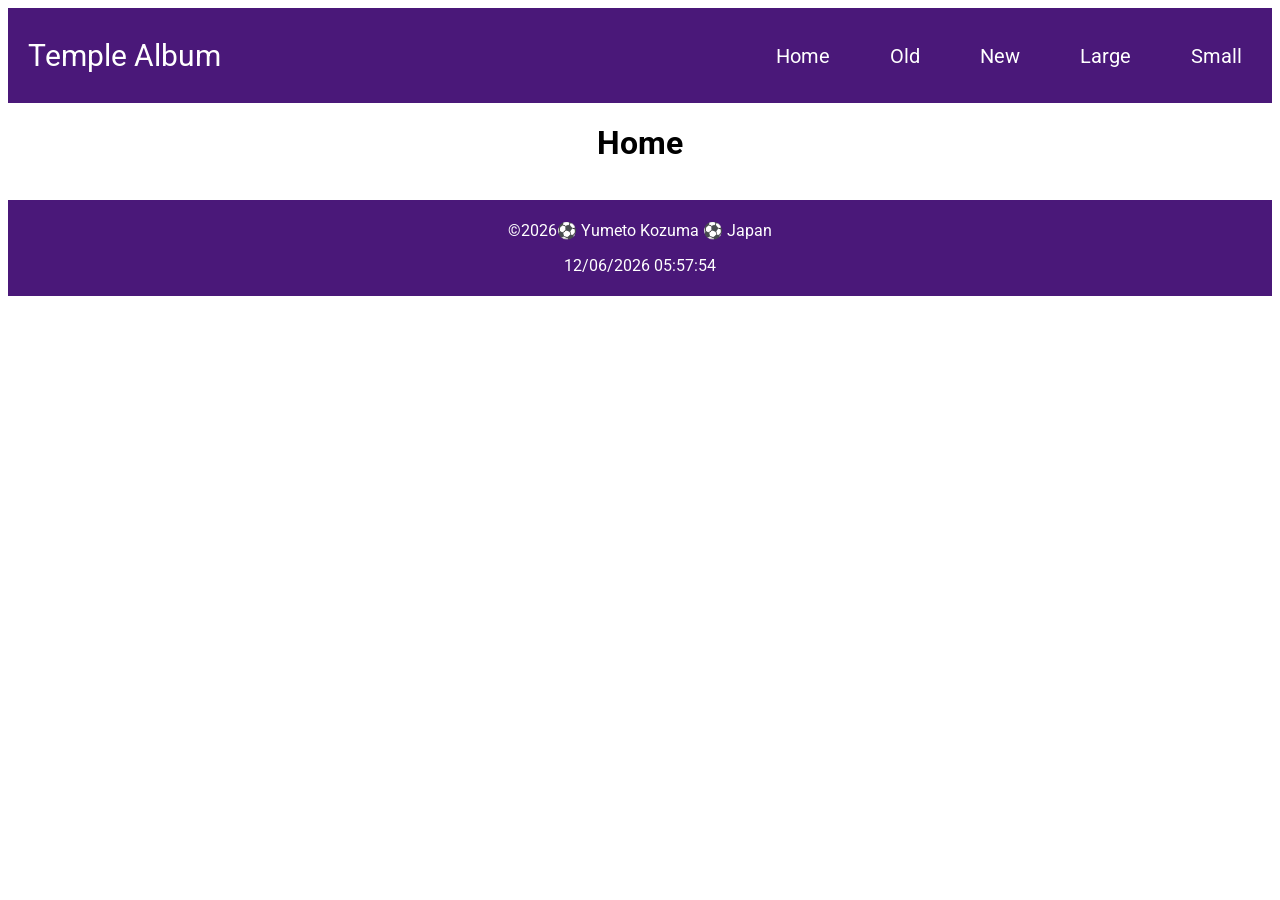
==== filtered-temple.html @ bb8bf791 "initial change" ====
<!DOCTYPE html>
<html lang="en">

<head>
    <meta charset="UTF-8">
    <meta name="viewport" content="width=device-width, initial-scale=1.0">
    <title>WDD 131 - Temple</title>
    <meta name="description" content="Design, develop, test, and deploy a temple album page">
    <meta name="author" content="Yumeto Kozuma">

    <link rel="stylesheet" href="styles/temples.css">
    <link rel="stylesheet" href="styles/temples-large.css">
    <script src="scripts/temples.js" defer></script>

    <link rel="preconnect" href="https://fonts.googleapis.com">
    <link rel="preconnect" href="https://fonts.gstatic.com" crossorigin>
    <link href="https://fonts.googleapis.com/css2?family=Roboto&display=swap" rel="stylesheet">
</head>

<body>

    <header>
        <p>Temple Album</p>
        <button id="menu">≣</button>
        <nav>
            <ul>
                <li><a href="#">Home</a></li>
                <li><a href="#">Old</a></li>
                <li><a href="#">New</a></li>
                <li><a href="#">Large</a></li>
                <li><a href="#">Small</a></li>
            </ul>
        </nav>
    </header>

    <main>
        <h1>Home</h1>
        <div class="container">

        </div>
    </main>

    <footer>
        <p>©<span id="currentyear"></span>⚽ Yumeto Kozuma ⚽ Japan</p>
        <p id="lastModified">lastModification: </p>
    </footer>
</body>

</html>
---- styles/temples.css ----
body {
    font-family: "Roboto", sans-serif;
    font-weight: 400;
}

header {
    background-color: rgb(74, 24, 121);
    display: flex;
    justify-content: space-between;
    align-items: center;
    padding: 0 20px;
    margin: 0;
    color: white;
}

nav {
    background-color: rgb(74, 24, 121);
}

#menu {
    font-size: 30px;
    background: none;
    border: none;
    color: white;
}

header p {
    color: white;
    font-size: 30px;
}

nav ul {
    list-style: none;
    margin: 0;
    padding: 0;
    display: none;
    flex-direction: column;
}

nav ul.open {
    display: flex;
}

nav a {
    color: white;
    text-decoration: none;
    font-size: 20px;
    display: block;
    padding: 10px;
}

nav a:hover {
    background-color: white;
    color: black;
}

main {
    text-align: center;
}

.container {
    display: grid;
    grid-template-columns: 1fr;
    gap: 20px;
}

figure {
    margin: 0;
}

figure img {
    width: 100%;
    height: auto;
}

figcaption {
    color: rgb(74, 24, 121);
}

footer {
    background-color: rgb(74, 24, 121);
    color: white;
    text-align: center;
    padding: 5px 0;
    margin: 1rem 0;
}

.hide {
    display: none;
}
---- styles/temples-large.css ----
@media screen and (min-width: 500px) {
    nav ul {
        display: flex;
        flex-direction: row;
        justify-content: center;
        gap: 40px;
    }

    #menu {
        display: none;
    }

    .container {
        display: grid;
        grid-template-columns: repeat(3, 1fr);
        gap: 20px;
        margin: 0 auto;
    }

    main {
        max-width: 800px;
        margin: 0 auto;
        text-align: center;
    }
}
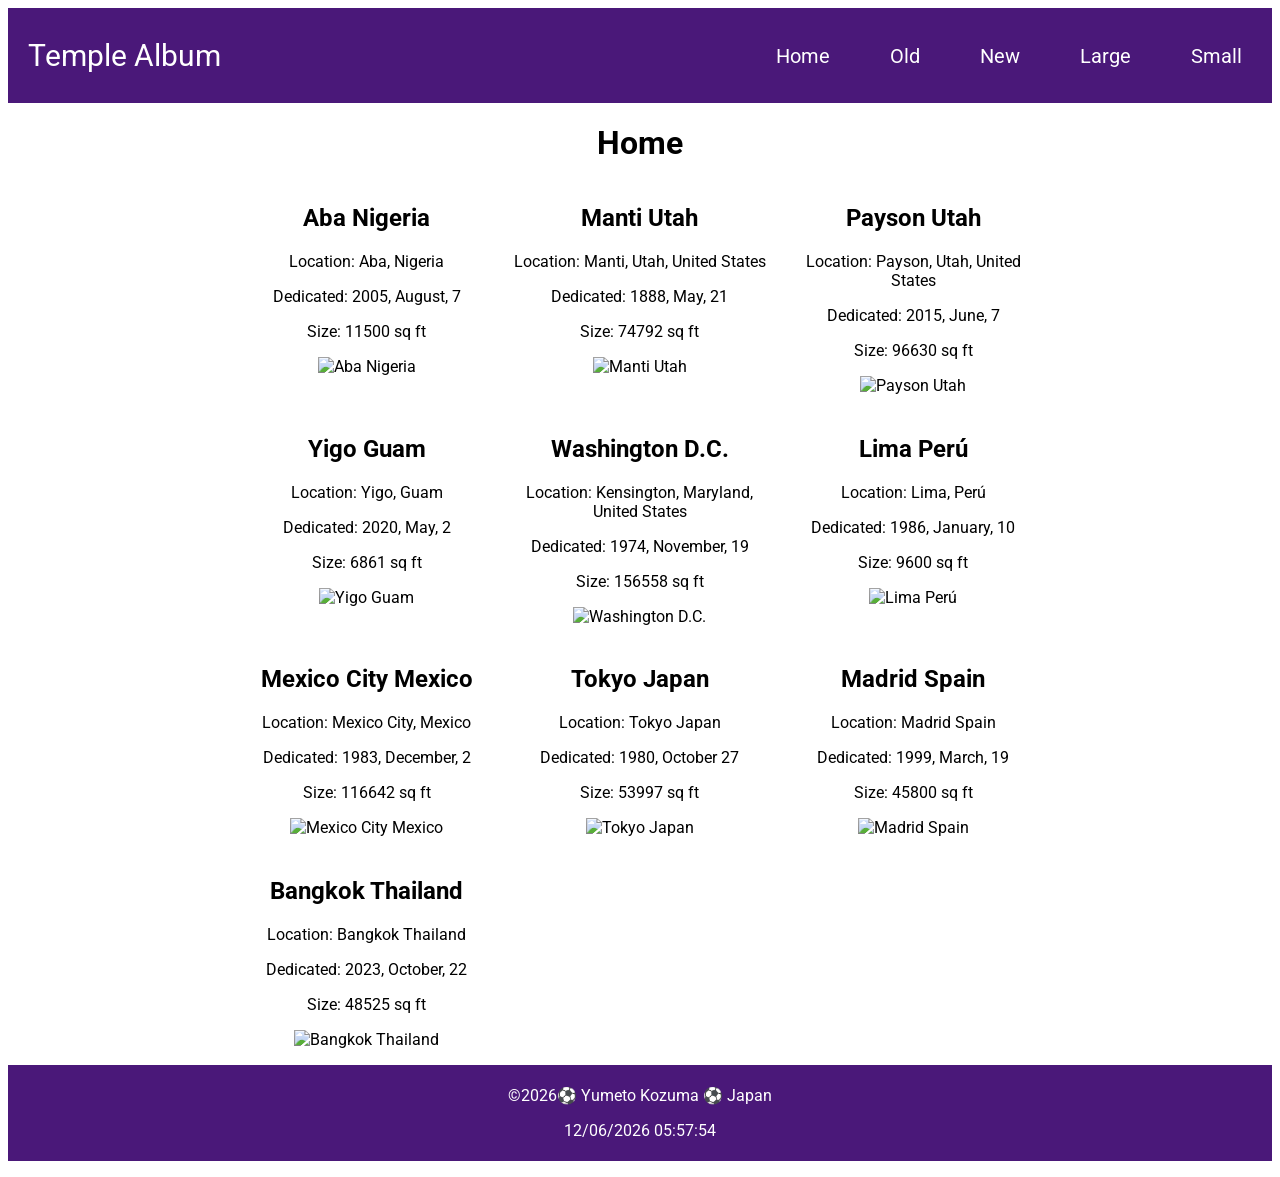
==== commit a245e375: "step6" ====
--- a/filtered-temple.html
+++ b/filtered-temple.html
@@ -8,9 +8,8 @@
     <meta name="description" content="Design, develop, test, and deploy a temple album page">
     <meta name="author" content="Yumeto Kozuma">
 
-    <link rel="stylesheet" href="styles/temples.css">
-    <link rel="stylesheet" href="styles/temples-large.css">
-    <script src="scripts/temples.js" defer></script>
+    <link rel="stylesheet" href="styles/filtered-temples.css">
+    <script src="scripts/filtered-temples.js" defer></script>
 
     <link rel="preconnect" href="https://fonts.googleapis.com">
     <link rel="preconnect" href="https://fonts.gstatic.com" crossorigin>
--- a/styles/filtered-temples.css
+++ b/styles/filtered-temples.css
@@ -0,0 +1,117 @@
+body {
+    font-family: "Roboto", sans-serif;
+    font-weight: 400;
+}
+
+header {
+    background-color: rgb(74, 24, 121);
+    display: flex;
+    justify-content: space-between;
+    align-items: center;
+    padding: 0 20px;
+    margin: 0;
+    color: white;
+}
+
+nav {
+    background-color: rgb(74, 24, 121);
+}
+
+#menu {
+    font-size: 30px;
+    background: none;
+    border: none;
+    color: white;
+}
+
+header p {
+    color: white;
+    font-size: 30px;
+}
+
+nav ul {
+    list-style: none;
+    margin: 0;
+    padding: 0;
+    display: none;
+    flex-direction: column;
+}
+
+nav ul.open {
+    display: flex;
+}
+
+nav a {
+    color: white;
+    text-decoration: none;
+    font-size: 20px;
+    display: block;
+    padding: 10px;
+}
+
+nav a:hover {
+    background-color: white;
+    color: black;
+}
+
+main {
+    text-align: center;
+}
+
+.container {
+    display: grid;
+    grid-template-columns: 1fr;
+    gap: 20px;
+}
+
+figure {
+    margin: 0;
+}
+
+figure img {
+    width: 100%;
+    height: auto;
+}
+
+figcaption {
+    color: rgb(74, 24, 121);
+}
+
+footer {
+    background-color: rgb(74, 24, 121);
+    color: white;
+    text-align: center;
+    padding: 5px 0;
+    margin: 1rem 0;
+}
+
+.hide {
+    display: none;
+}
+
+
+@media screen and (min-width: 500px) {
+    nav ul {
+        display: flex;
+        flex-direction: row;
+        justify-content: center;
+        gap: 40px;
+    }
+
+    #menu {
+        display: none;
+    }
+
+    .container {
+        display: grid;
+        grid-template-columns: repeat(3, 1fr);
+        gap: 20px;
+        margin: 0 auto;
+    }
+
+    main {
+        max-width: 800px;
+        margin: 0 auto;
+        text-align: center;
+    }
+}
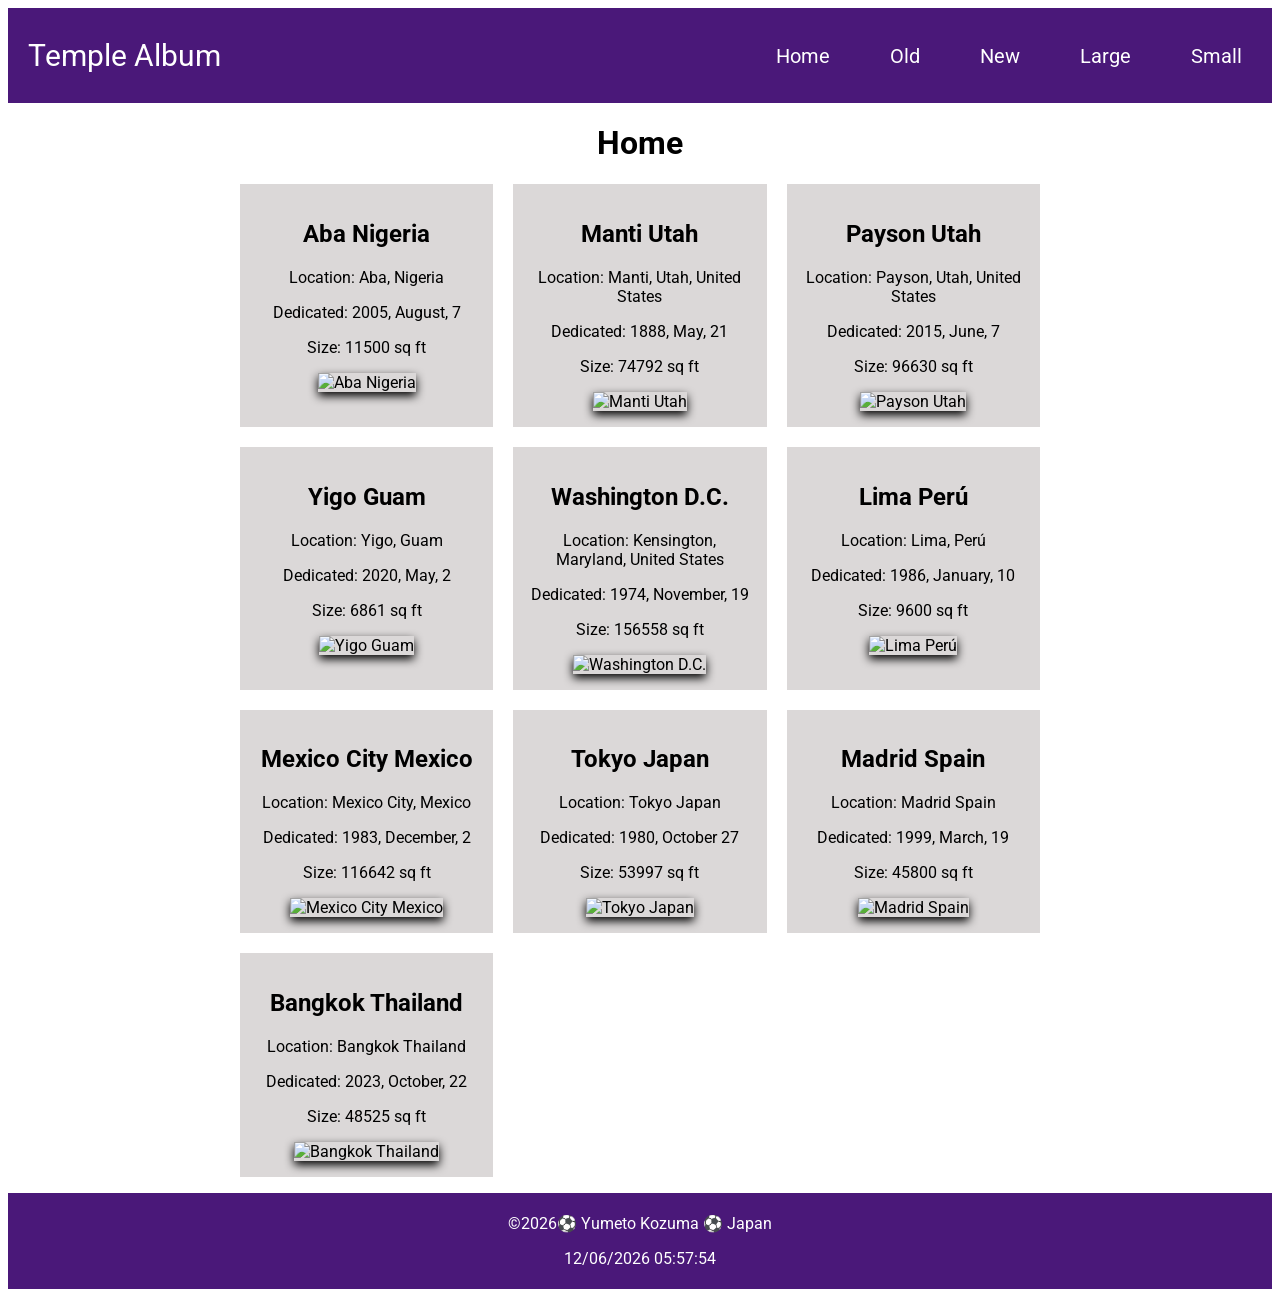
==== commit 8d2f45a5: "add step7" ====
--- a/filtered-temple.html
+++ b/filtered-temple.html
@@ -23,11 +23,11 @@
         <button id="menu">≣</button>
         <nav>
             <ul>
-                <li><a href="#">Home</a></li>
-                <li><a href="#">Old</a></li>
-                <li><a href="#">New</a></li>
-                <li><a href="#">Large</a></li>
-                <li><a href="#">Small</a></li>
+                <li><a href="#" id="home">Home</a></li>
+                <li><a href="#" id="old">Old</a></li>
+                <li><a href="#" id="new">New</a></li>
+                <li><a href="#" id="large">Large</a></li>
+                <li><a href="#" id="small">Small</a></li>
             </ul>
         </nav>
     </header>
--- a/styles/filtered-temples.css
+++ b/styles/filtered-temples.css
@@ -64,17 +64,17 @@
     gap: 20px;
 }
 
-figure {
-    margin: 0;
+.container img {
+    width: 100%;
+    height: 200px;
+    object-fit: cover;
+    box-shadow: 0 4px 10px rgb(0, 0, 0);
 }
 
-figure img {
-    width: 100%;
-    height: auto;
-}
-
-figcaption {
-    color: rgb(74, 24, 121);
+.container section {
+    background: rgb(219, 216, 216);
+    padding: 1rem;
+    text-align: center;
 }
 
 footer {
